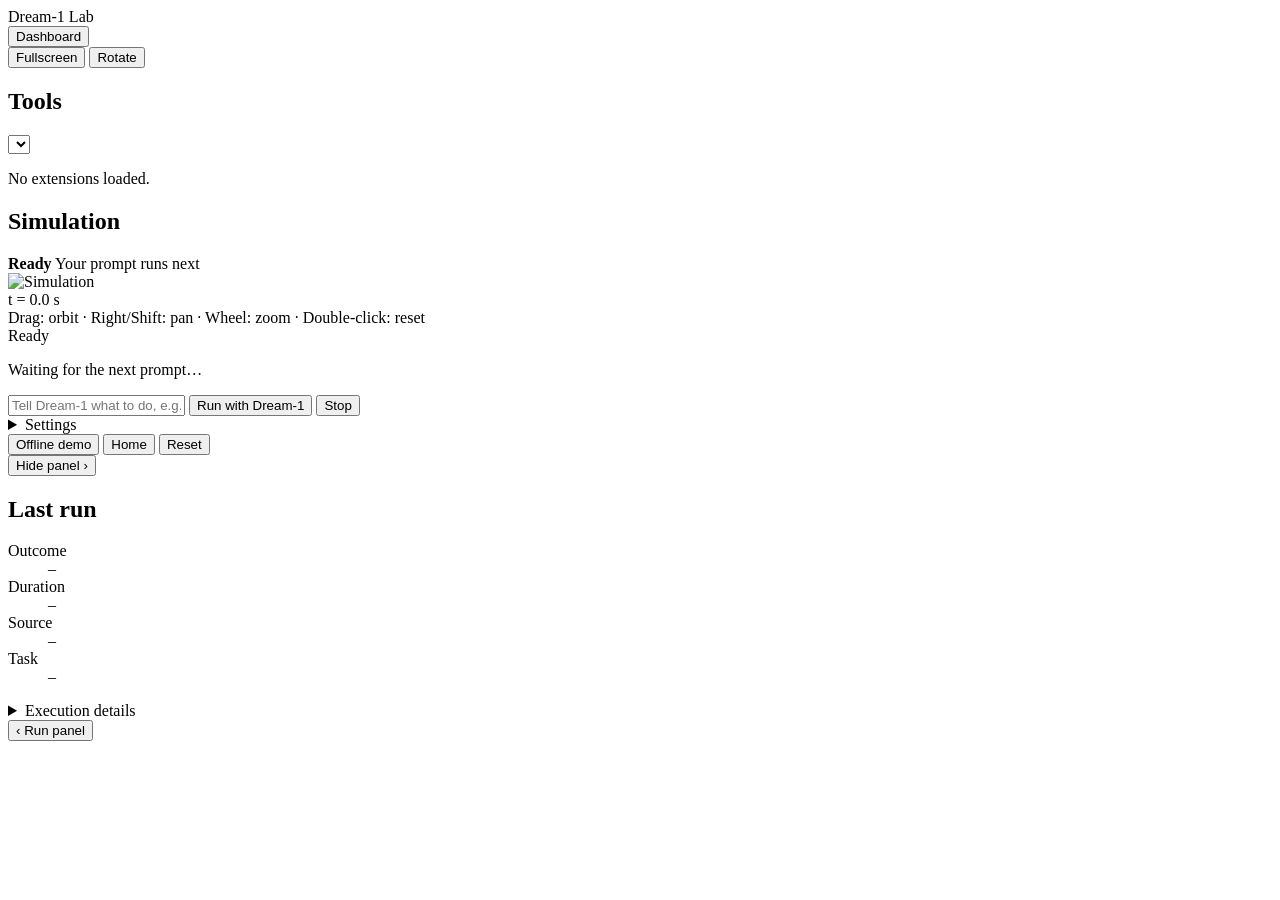
==== dashboard/static/index.html @ a3cab215 "Dashboard: robot cameras in a row directly under the main view, all four visible without scrolling T" ====
<!doctype html>
<html lang="en">
<head>
  <meta charset="utf-8">
  <meta name="viewport" content="width=device-width, initial-scale=1">
  <title>Dream-1 Lab</title>
  <link rel="preconnect" href="https://fonts.googleapis.com">
  <link rel="preconnect" href="https://fonts.gstatic.com" crossorigin>
  <link rel="stylesheet" href="https://fonts.googleapis.com/css2?family=Bitcount+Single&family=Figtree:wght@400;500;600&display=swap">
  <link rel="stylesheet" href="/static/style.css">
</head>
<body>
  <header class="topbar">
    <div class="brand">
      <span class="brand-mark" aria-hidden="true"></span>
      <span>Dream-1 Lab</span>
    </div>
    <nav class="tabs workspace-nav" aria-label="Workspace">
      <button class="tab active" id="workspace-dashboard" type="button" aria-pressed="true">Dashboard</button>
      <button class="tab" id="workspace-test-suite" type="button" aria-pressed="false" hidden>Test Suite</button>
    </nav>
    <div class="pills">
      <span class="pill" id="pill-ws" hidden><i></i><span>Connection</span></span>
      <span class="pill" id="pill-sim" hidden><i></i><span>Simulation</span></span>
      <span class="pill" id="pill-key" hidden><i></i><span>API key</span></span>
      <span class="pill" id="pill-run" hidden><i></i><span>Ready</span></span>
    </div>
    <a href="#" class="credit-left" id="credit-left" title="Open Credits" hidden></a>
    <div class="viewport-actions" role="group" aria-label="Viewport controls">
      <button class="btn btn-outline btn-sm" id="btn-fullscreen" type="button" title="Use the dashboard in fullscreen">Fullscreen</button>
      <button class="btn btn-outline btn-sm" id="btn-orientation" type="button" title="Switch dashboard orientation">Rotate</button>
    </div>
  </header>
  <div class="campaign-notices" id="campaign-notices" aria-live="polite" aria-relevant="additions"></div>

  <nav class="suite-view-nav tabs" id="suite-view-nav" aria-label="Test Suite views" hidden>
    <button class="tab active" type="button" id="suite-build-tab" aria-pressed="true" aria-controls="test-suite-config">Build</button>
    <button class="tab" type="button" id="suite-report-tab" aria-pressed="false" aria-controls="test-suite-results">Report</button>
  </nav>
  <main class="layout">
    <aside class="col col-left">
      <section class="card tools" id="dashboard-tools">
        <div class="section-head tool-head">
          <h2 class="pixel">Tools</h2>
          <select id="tool-select" class="tool-select" aria-label="Choose a tool"></select>
        </div>
        <p class="tool-desc muted" id="tool-desc"></p>
        <div class="panels" id="ext-panels">
          <div class="empty">No extensions loaded.</div>
        </div>
      </section>
      <section class="card" id="test-suite-config" hidden></section>
    </aside>

    <section class="col col-center">
      <section class="card" id="test-suite-results" hidden></section>
      <details class="simulation-preview" id="simulation-preview" open>
        <summary id="preview-summary" hidden>Simulation and cameras</summary>
        <div class="preview-body">

          <div class="section-head">
            <h2 class="pixel">Simulation</h2>
            <span class="status-line">
              <i class="dot live" id="status-dot"></i>
              <strong id="status-text">Ready</strong>
              <span class="muted" id="status-sub">Your prompt runs next</span>
            </span>
          </div>

          <!-- The main view and the three robot cameras under it; sized so all four fit on the screen without scrolling. -->
          <div class="stage" id="stage">
          <div class="frame" id="viewer-frame">
            <div class="viewer" id="viewer">
              <img id="main-view" alt="Simulation" draggable="false">
              <div class="viewer-badges">
                <span class="chip-dark" id="badge-run" hidden><i class="dot live"></i><span>Live</span></span>
                <span class="chip-dark" id="badge-rec" hidden></span>
                <span class="chip-dark mono" id="badge-time">t = 0.0 s</span>
              </div>
              <div class="viewer-hint">Drag: orbit · Right/Shift: pan · Wheel: zoom · Double-click: reset</div>
              <div class="caption">
                <span class="caption-label" id="caption-label">Ready</span>
                <p id="caption-task">Waiting for the next prompt…</p>
              </div>
            </div>
          </div>
          <div class="cams" id="cams" aria-label="Robot cameras: what Dream-1 sees"></div>
          </div>

          <form class="prompt card" id="taskbar">
            <div class="prompt-row">
              <input id="task" list="task-list" placeholder="Tell Dream-1 what to do, e.g. put the apple in the bowl" autocomplete="off" aria-label="Task prompt">
              <datalist id="task-list"></datalist>
              <button type="submit" class="btn primary" id="btn-run">Run with Dream-1</button>
              <button type="button" class="btn danger" id="btn-stop">Stop</button>
            </div>
            <div class="prompt-actions">
              <details class="run-settings">
                <summary title="Model, duration and how the action chunks are executed"><span id="settings-summary">Settings</span></summary>
                <div class="prompt-tools">
                  <label class="mini model-field">Model <input id="model"></label>
                  <label class="mini">Duration (s) <input id="seconds" type="number" min="5" max="3600" step="5" value="60"></label>
                  <label class="mini" title="How each 48-step action chunk is executed (see dreamtool/inference.py)">Execution <select id="strategy"></select></label>
                </div>
              </details>
              <div class="prompt-buttons scene-actions" role="group" aria-label="Scene controls">
                <button type="button" class="btn btn-outline btn-sm" id="btn-demo" title="Test motion without the API (no credits)">Offline demo</button>
                <button type="button" class="btn btn-outline btn-sm" id="btn-home" title="Move the arms to their home pose">Home</button>
                <button type="button" class="btn btn-outline btn-sm" id="btn-reset" title="Reset objects and arms">Reset</button>
              </div>
              <div class="prompt-buttons episode-actions" role="group" aria-label="Teaching">
                <button type="button" class="btn btn-outline btn-sm" id="btn-takeover" hidden>Take over</button>
                <button type="button" class="btn primary btn-sm" id="btn-ep-save" hidden>Save episode</button>
                <button type="button" class="btn btn-outline btn-sm" id="btn-ep-discard" hidden>Discard</button>
              </div>
            </div>
          </form>
        </div>
      </details>
    </section>

    <aside class="col col-right" id="col-right">
      <div class="col-right-head">
        <button type="button" class="btn btn-outline btn-sm" id="right-collapse" title="Hide the run panel (more room for the simulation)" aria-controls="col-right" aria-expanded="true">Hide panel ›</button>
      </div>
      <section class="card" id="test-suite-monitor" hidden></section>
      <section class="card">
        <div class="section-head"><h2 class="pixel" id="run-heading">Last run</h2></div>
        <dl class="kv" id="run-info">
          <dt>Outcome</dt><dd id="ri-result">–</dd>
          <dt>Duration</dt><dd id="ri-duration">–</dd>
          <dt>Source</dt><dd id="ri-source">–</dd>
          <dt>Task</dt><dd id="ri-task">–</dd>
        </dl>
        <details class="run-technical">
          <summary>Execution details</summary>
          <dl class="kv">
            <dt>State</dt><dd id="ri-state">–</dd>
            <dt>Steps</dt><dd id="ri-steps">–</dd>
            <dt>Requests</dt><dd id="ri-requests">–</dd>
            <dt>Last RTT</dt><dd id="ri-rtt">–</dd>
            <dt>Cost</dt><dd id="ri-cost">–</dd>
          </dl>
        </details>
      </section>
      <section class="card" id="rtt-card" hidden>
        <div class="section-head"><h2 class="pixel">Response time</h2><span class="muted" id="rtt-scope">Current run</span></div>
        <canvas id="rtt-chart" height="90"></canvas>
      </section>
      <div id="right-slot"></div>
      <section class="card grow">
        <div id="global-log"></div>
      </section>
    </aside>
    <button type="button" class="right-rail" id="right-rail" title="Show the run panel: last run, response time, log" aria-controls="col-right" aria-expanded="false">‹ <span>Run panel</span></button>
  </main>

  <dialog id="camera-dialog" aria-labelledby="camera-title">
    <div class="section-head"><h2 id="camera-title">Robot camera</h2><form method="dialog"><button class="btn btn-outline btn-sm">Close</button></form></div>
    <img id="camera-large" alt="">
  </dialog>
  <div class="toasts" id="toasts"></div>
  <script type="module" src="/static/app.js"></script>
</body>
</html>
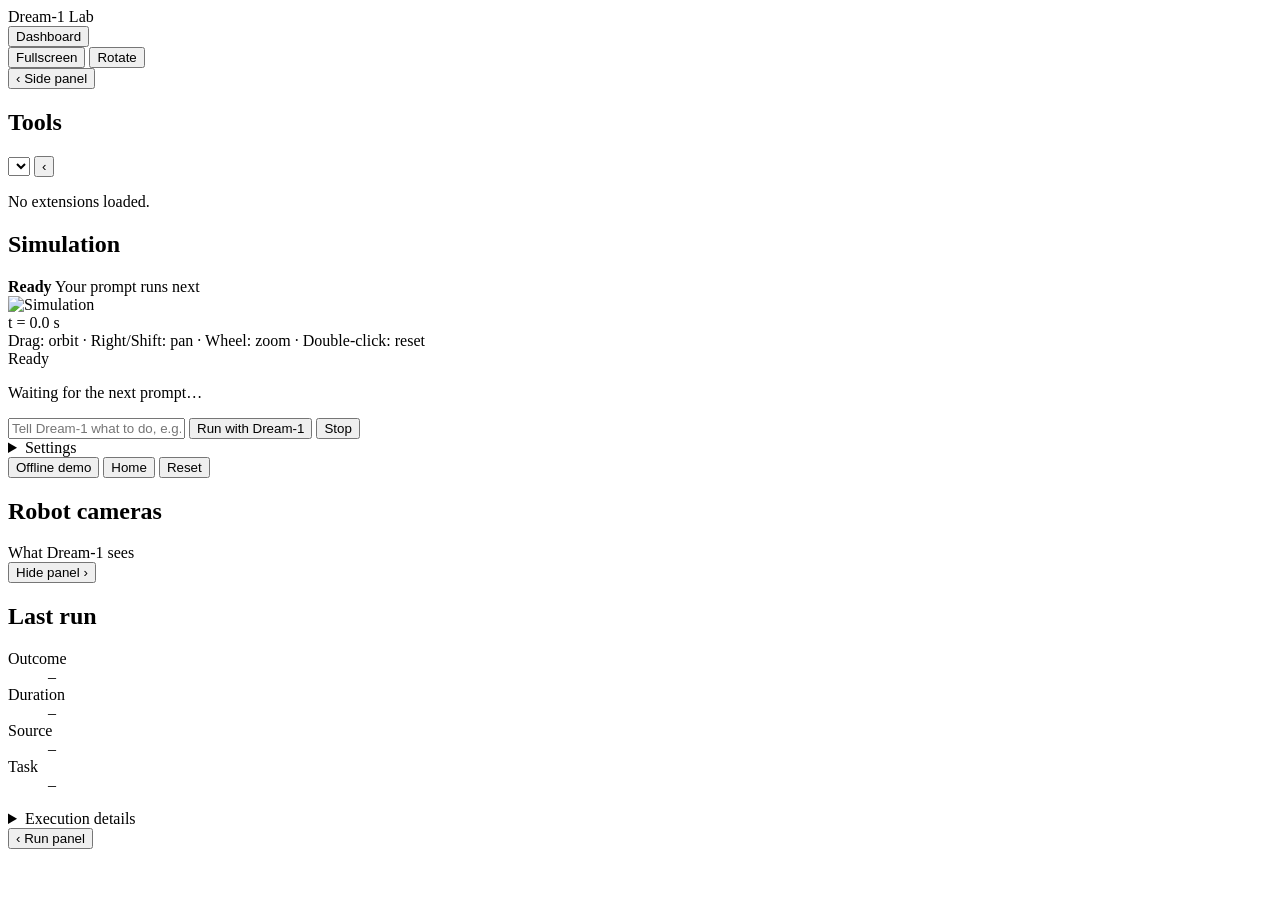
==== commit 744368bb: "Fold-away left column; robustness fixes from a full function test - left column folds into a rail li" ====
--- a/dashboard/static/index.html
+++ b/dashboard/static/index.html
@@ -38,11 +38,13 @@
     <button class="tab" type="button" id="suite-report-tab" aria-pressed="false" aria-controls="test-suite-results">Report</button>
   </nav>
   <main class="layout">
-    <aside class="col col-left">
+    <button type="button" class="left-rail" id="left-rail" title="Show the side panel: tools and test builder" aria-controls="col-left" aria-expanded="false">‹ <span>Side panel</span></button>
+    <aside class="col col-left" id="col-left">
       <section class="card tools" id="dashboard-tools">
         <div class="section-head tool-head">
           <h2 class="pixel">Tools</h2>
           <select id="tool-select" class="tool-select" aria-label="Choose a tool"></select>
+          <button type="button" class="fold-btn" id="left-collapse" title="Hide the side panel (more room for the simulation)" aria-controls="col-left" aria-expanded="true">‹</button>
         </div>
         <p class="tool-desc muted" id="tool-desc"></p>
         <div class="panels" id="ext-panels">
@@ -67,8 +69,6 @@
             </span>
           </div>
 
-          <!-- The main view and the three robot cameras under it; sized so all four fit on the screen without scrolling. -->
-          <div class="stage" id="stage">
           <div class="frame" id="viewer-frame">
             <div class="viewer" id="viewer">
               <img id="main-view" alt="Simulation" draggable="false">
@@ -83,8 +83,6 @@
                 <p id="caption-task">Waiting for the next prompt…</p>
               </div>
             </div>
-          </div>
-          <div class="cams" id="cams" aria-label="Robot cameras: what Dream-1 sees"></div>
           </div>
 
           <form class="prompt card" id="taskbar">
@@ -115,6 +113,9 @@
               </div>
             </div>
           </form>
+
+          <div class="section-head"><h2 class="pixel">Robot cameras</h2><span class="muted">What Dream-1 sees</span></div>
+          <div class="cams" id="cams"></div>
         </div>
       </details>
     </section>
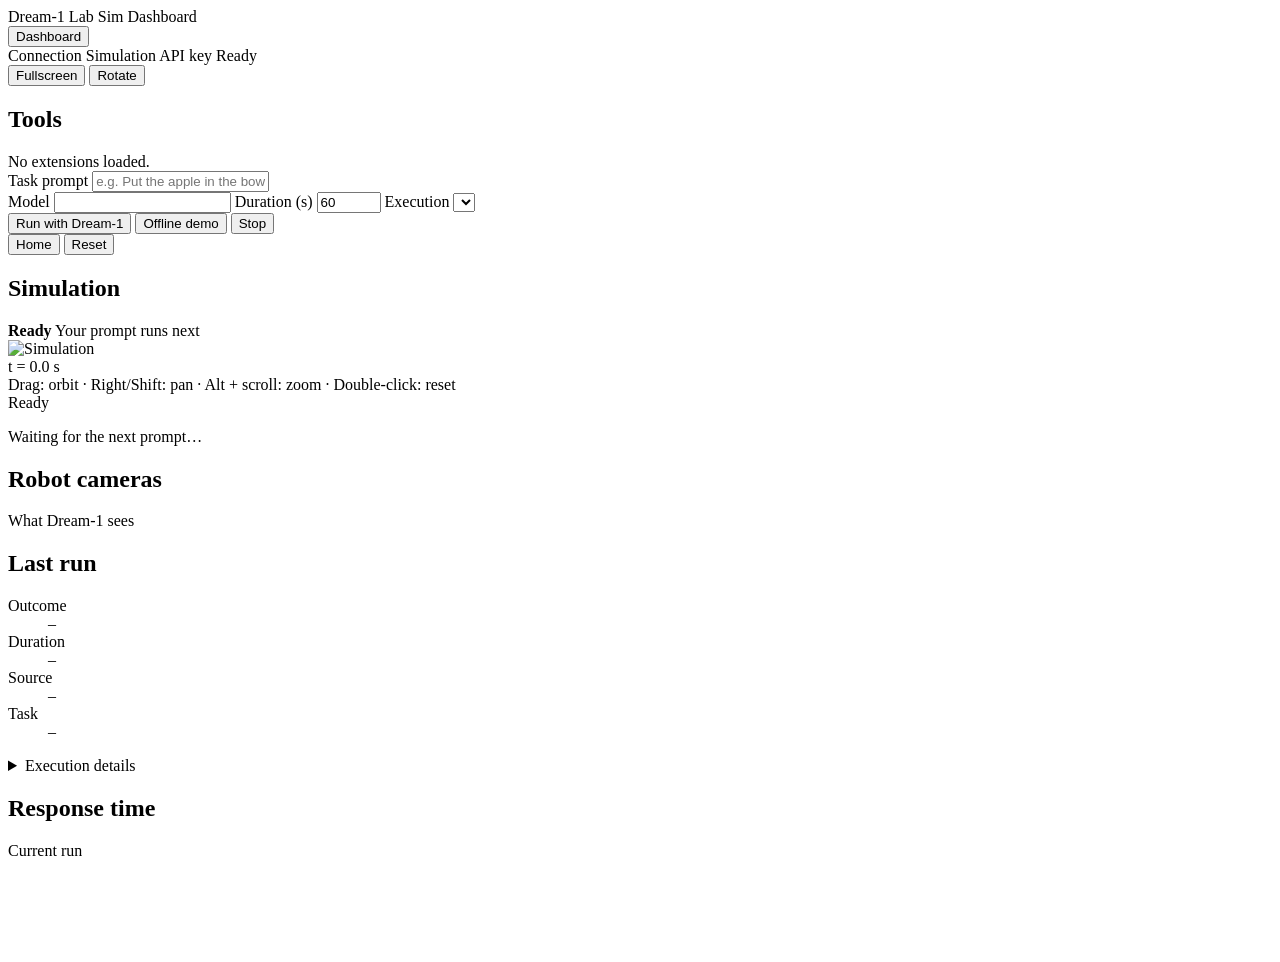
==== commit f9092e0c: "fix: keep target highlights and scrolling predictable" ====
--- a/dashboard/static/index.html
+++ b/dashboard/static/index.html
@@ -14,18 +14,19 @@
     <div class="brand">
       <span class="brand-mark" aria-hidden="true"></span>
       <span>Dream-1 Lab</span>
+      <span class="brand-sub pixel">Sim Dashboard</span>
     </div>
     <nav class="tabs workspace-nav" aria-label="Workspace">
       <button class="tab active" id="workspace-dashboard" type="button" aria-pressed="true">Dashboard</button>
       <button class="tab" id="workspace-test-suite" type="button" aria-pressed="false" hidden>Test Suite</button>
     </nav>
     <div class="pills">
-      <span class="pill" id="pill-ws" hidden><i></i><span>Connection</span></span>
-      <span class="pill" id="pill-sim" hidden><i></i><span>Simulation</span></span>
-      <span class="pill" id="pill-key" hidden><i></i><span>API key</span></span>
-      <span class="pill" id="pill-run" hidden><i></i><span>Ready</span></span>
+      <span class="pill" id="pill-ws"><i></i><span>Connection</span></span>
+      <span class="pill" id="pill-sim"><i></i><span>Simulation</span></span>
+      <span class="pill" id="pill-key"><i></i><span>API key</span></span>
+      <span class="pill" id="pill-run"><i></i><span>Ready</span></span>
     </div>
-    <a href="#" class="credit-left" id="credit-left" title="Open Credits" hidden></a>
+    <a href="#" class="credit-left" id="credit-left" title="Open Credits"></a>
     <div class="viewport-actions" role="group" aria-label="Viewport controls">
       <button class="btn btn-outline btn-sm" id="btn-fullscreen" type="button" title="Use the dashboard in fullscreen">Fullscreen</button>
       <button class="btn btn-outline btn-sm" id="btn-orientation" type="button" title="Switch dashboard orientation">Rotate</button>
@@ -38,15 +39,10 @@
     <button class="tab" type="button" id="suite-report-tab" aria-pressed="false" aria-controls="test-suite-results">Report</button>
   </nav>
   <main class="layout">
-    <button type="button" class="left-rail" id="left-rail" title="Show the side panel: tools and test builder" aria-controls="col-left" aria-expanded="false">‹ <span>Side panel</span></button>
-    <aside class="col col-left" id="col-left">
+    <aside class="col col-left">
       <section class="card tools" id="dashboard-tools">
-        <div class="section-head tool-head">
-          <h2 class="pixel">Tools</h2>
-          <select id="tool-select" class="tool-select" aria-label="Choose a tool"></select>
-          <button type="button" class="fold-btn" id="left-collapse" title="Hide the side panel (more room for the simulation)" aria-controls="col-left" aria-expanded="true">‹</button>
-        </div>
-        <p class="tool-desc muted" id="tool-desc"></p>
+        <div class="section-head"><h2 class="pixel">Tools</h2></div>
+        <nav class="tabs" id="ext-tabs"></nav>
         <div class="panels" id="ext-panels">
           <div class="empty">No extensions loaded.</div>
         </div>
@@ -55,6 +51,32 @@
     </aside>
 
     <section class="col col-center">
+      <form class="prompt card" id="taskbar">
+        <label for="task">Task prompt</label>
+        <input id="task" list="task-list" placeholder="e.g. Put the apple in the bowl" autocomplete="off">
+        <datalist id="task-list"></datalist>
+        <div class="prompt-tools">
+          <label class="mini model-field">Model <input id="model"></label>
+          <label class="mini">Duration (s) <input id="seconds" type="number" min="5" max="3600" step="5" value="60"></label>
+          <label class="mini" title="How each 48-step action chunk is executed (see dreamtool/inference.py)">Execution <select id="strategy"></select></label>
+        </div>
+        <div class="prompt-actions">
+          <div class="prompt-buttons" role="group" aria-label="Run actions">
+            <button type="submit" class="btn primary" id="btn-run">Run with Dream-1</button>
+            <button type="button" class="btn btn-outline" id="btn-demo" title="Test motion without the API (no credits)">Offline demo</button>
+            <button type="button" class="btn danger" id="btn-stop">Stop</button>
+          </div>
+          <div class="prompt-buttons scene-actions" role="group" aria-label="Scene controls">
+            <button type="button" class="btn btn-outline btn-sm" id="btn-home" title="Move the arms to their home pose">Home</button>
+            <button type="button" class="btn btn-outline btn-sm" id="btn-reset" title="Reset objects and arms">Reset</button>
+          </div>
+          <div class="prompt-buttons episode-actions" role="group" aria-label="Teaching">
+            <button type="button" class="btn btn-outline btn-sm" id="btn-takeover" hidden>Take over</button>
+            <button type="button" class="btn primary btn-sm" id="btn-ep-save" hidden>Save episode</button>
+            <button type="button" class="btn btn-outline btn-sm" id="btn-ep-discard" hidden>Discard</button>
+          </div>
+        </div>
+      </form>
       <section class="card" id="test-suite-results" hidden></section>
       <details class="simulation-preview" id="simulation-preview" open>
         <summary id="preview-summary" hidden>Simulation and cameras</summary>
@@ -77,7 +99,7 @@
                 <span class="chip-dark" id="badge-rec" hidden></span>
                 <span class="chip-dark mono" id="badge-time">t = 0.0 s</span>
               </div>
-              <div class="viewer-hint">Drag: orbit · Right/Shift: pan · Wheel: zoom · Double-click: reset</div>
+              <div class="viewer-hint">Drag: orbit · Right/Shift: pan · Alt + scroll: zoom · Double-click: reset</div>
               <div class="caption">
                 <span class="caption-label" id="caption-label">Ready</span>
                 <p id="caption-task">Waiting for the next prompt…</p>
@@ -85,45 +107,13 @@
             </div>
           </div>
 
-          <form class="prompt card" id="taskbar">
-            <div class="prompt-row">
-              <input id="task" list="task-list" placeholder="Tell Dream-1 what to do, e.g. put the apple in the bowl" autocomplete="off" aria-label="Task prompt">
-              <datalist id="task-list"></datalist>
-              <button type="submit" class="btn primary" id="btn-run">Run with Dream-1</button>
-              <button type="button" class="btn danger" id="btn-stop">Stop</button>
-            </div>
-            <div class="prompt-actions">
-              <details class="run-settings">
-                <summary title="Model, duration and how the action chunks are executed"><span id="settings-summary">Settings</span></summary>
-                <div class="prompt-tools">
-                  <label class="mini model-field">Model <input id="model"></label>
-                  <label class="mini">Duration (s) <input id="seconds" type="number" min="5" max="3600" step="5" value="60"></label>
-                  <label class="mini" title="How each 48-step action chunk is executed (see dreamtool/inference.py)">Execution <select id="strategy"></select></label>
-                </div>
-              </details>
-              <div class="prompt-buttons scene-actions" role="group" aria-label="Scene controls">
-                <button type="button" class="btn btn-outline btn-sm" id="btn-demo" title="Test motion without the API (no credits)">Offline demo</button>
-                <button type="button" class="btn btn-outline btn-sm" id="btn-home" title="Move the arms to their home pose">Home</button>
-                <button type="button" class="btn btn-outline btn-sm" id="btn-reset" title="Reset objects and arms">Reset</button>
-              </div>
-              <div class="prompt-buttons episode-actions" role="group" aria-label="Teaching">
-                <button type="button" class="btn btn-outline btn-sm" id="btn-takeover" hidden>Take over</button>
-                <button type="button" class="btn primary btn-sm" id="btn-ep-save" hidden>Save episode</button>
-                <button type="button" class="btn btn-outline btn-sm" id="btn-ep-discard" hidden>Discard</button>
-              </div>
-            </div>
-          </form>
-
           <div class="section-head"><h2 class="pixel">Robot cameras</h2><span class="muted">What Dream-1 sees</span></div>
           <div class="cams" id="cams"></div>
         </div>
       </details>
     </section>
 
-    <aside class="col col-right" id="col-right">
-      <div class="col-right-head">
-        <button type="button" class="btn btn-outline btn-sm" id="right-collapse" title="Hide the run panel (more room for the simulation)" aria-controls="col-right" aria-expanded="true">Hide panel ›</button>
-      </div>
+    <aside class="col col-right">
       <section class="card" id="test-suite-monitor" hidden></section>
       <section class="card">
         <div class="section-head"><h2 class="pixel" id="run-heading">Last run</h2></div>
@@ -144,7 +134,7 @@
           </dl>
         </details>
       </section>
-      <section class="card" id="rtt-card" hidden>
+      <section class="card">
         <div class="section-head"><h2 class="pixel">Response time</h2><span class="muted" id="rtt-scope">Current run</span></div>
         <canvas id="rtt-chart" height="90"></canvas>
       </section>
@@ -153,7 +143,6 @@
         <div id="global-log"></div>
       </section>
     </aside>
-    <button type="button" class="right-rail" id="right-rail" title="Show the run panel: last run, response time, log" aria-controls="col-right" aria-expanded="false">‹ <span>Run panel</span></button>
   </main>
 
   <dialog id="camera-dialog" aria-labelledby="camera-title">
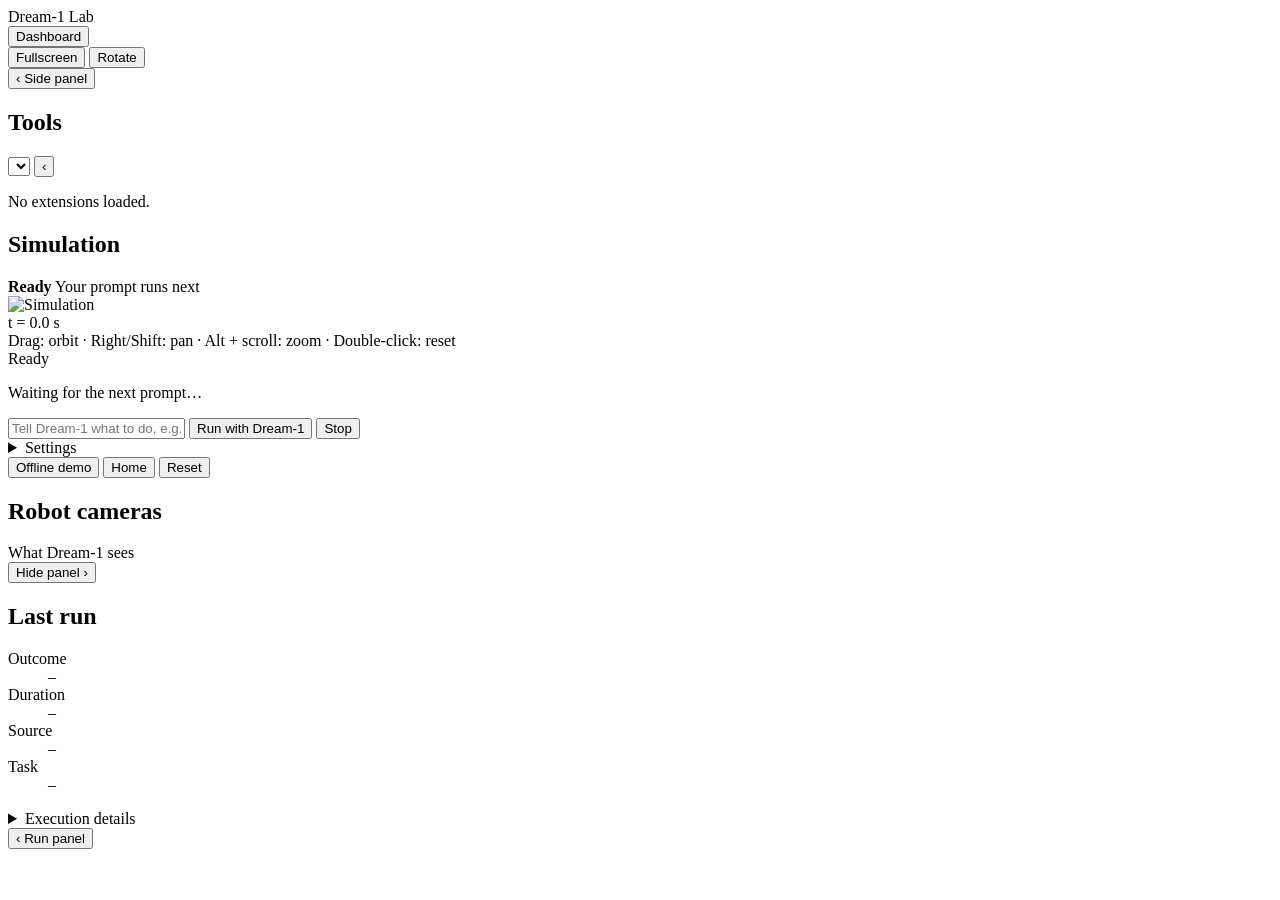
==== commit 36359d6d: "Merge Dream-1 Lab simulator improvements into main" ====
--- a/dashboard/static/index.html
+++ b/dashboard/static/index.html
@@ -14,19 +14,18 @@
     <div class="brand">
       <span class="brand-mark" aria-hidden="true"></span>
       <span>Dream-1 Lab</span>
-      <span class="brand-sub pixel">Sim Dashboard</span>
     </div>
     <nav class="tabs workspace-nav" aria-label="Workspace">
       <button class="tab active" id="workspace-dashboard" type="button" aria-pressed="true">Dashboard</button>
       <button class="tab" id="workspace-test-suite" type="button" aria-pressed="false" hidden>Test Suite</button>
     </nav>
     <div class="pills">
-      <span class="pill" id="pill-ws"><i></i><span>Connection</span></span>
-      <span class="pill" id="pill-sim"><i></i><span>Simulation</span></span>
-      <span class="pill" id="pill-key"><i></i><span>API key</span></span>
-      <span class="pill" id="pill-run"><i></i><span>Ready</span></span>
+      <span class="pill" id="pill-ws" hidden><i></i><span>Connection</span></span>
+      <span class="pill" id="pill-sim" hidden><i></i><span>Simulation</span></span>
+      <span class="pill" id="pill-key" hidden><i></i><span>API key</span></span>
+      <span class="pill" id="pill-run" hidden><i></i><span>Ready</span></span>
     </div>
-    <a href="#" class="credit-left" id="credit-left" title="Open Credits"></a>
+    <a href="#" class="credit-left" id="credit-left" title="Open Credits" hidden></a>
     <div class="viewport-actions" role="group" aria-label="Viewport controls">
       <button class="btn btn-outline btn-sm" id="btn-fullscreen" type="button" title="Use the dashboard in fullscreen">Fullscreen</button>
       <button class="btn btn-outline btn-sm" id="btn-orientation" type="button" title="Switch dashboard orientation">Rotate</button>
@@ -39,10 +38,15 @@
     <button class="tab" type="button" id="suite-report-tab" aria-pressed="false" aria-controls="test-suite-results">Report</button>
   </nav>
   <main class="layout">
-    <aside class="col col-left">
+    <button type="button" class="left-rail" id="left-rail" title="Show the side panel: tools and test builder" aria-controls="col-left" aria-expanded="false">‹ <span>Side panel</span></button>
+    <aside class="col col-left" id="col-left">
       <section class="card tools" id="dashboard-tools">
-        <div class="section-head"><h2 class="pixel">Tools</h2></div>
-        <nav class="tabs" id="ext-tabs"></nav>
+        <div class="section-head tool-head">
+          <h2 class="pixel">Tools</h2>
+          <select id="tool-select" class="tool-select" aria-label="Choose a tool"></select>
+          <button type="button" class="fold-btn" id="left-collapse" title="Hide the side panel (more room for the simulation)" aria-controls="col-left" aria-expanded="true">‹</button>
+        </div>
+        <p class="tool-desc muted" id="tool-desc"></p>
         <div class="panels" id="ext-panels">
           <div class="empty">No extensions loaded.</div>
         </div>
@@ -51,32 +55,6 @@
     </aside>
 
     <section class="col col-center">
-      <form class="prompt card" id="taskbar">
-        <label for="task">Task prompt</label>
-        <input id="task" list="task-list" placeholder="e.g. Put the apple in the bowl" autocomplete="off">
-        <datalist id="task-list"></datalist>
-        <div class="prompt-tools">
-          <label class="mini model-field">Model <input id="model"></label>
-          <label class="mini">Duration (s) <input id="seconds" type="number" min="5" max="3600" step="5" value="60"></label>
-          <label class="mini" title="How each 48-step action chunk is executed (see dreamtool/inference.py)">Execution <select id="strategy"></select></label>
-        </div>
-        <div class="prompt-actions">
-          <div class="prompt-buttons" role="group" aria-label="Run actions">
-            <button type="submit" class="btn primary" id="btn-run">Run with Dream-1</button>
-            <button type="button" class="btn btn-outline" id="btn-demo" title="Test motion without the API (no credits)">Offline demo</button>
-            <button type="button" class="btn danger" id="btn-stop">Stop</button>
-          </div>
-          <div class="prompt-buttons scene-actions" role="group" aria-label="Scene controls">
-            <button type="button" class="btn btn-outline btn-sm" id="btn-home" title="Move the arms to their home pose">Home</button>
-            <button type="button" class="btn btn-outline btn-sm" id="btn-reset" title="Reset objects and arms">Reset</button>
-          </div>
-          <div class="prompt-buttons episode-actions" role="group" aria-label="Teaching">
-            <button type="button" class="btn btn-outline btn-sm" id="btn-takeover" hidden>Take over</button>
-            <button type="button" class="btn primary btn-sm" id="btn-ep-save" hidden>Save episode</button>
-            <button type="button" class="btn btn-outline btn-sm" id="btn-ep-discard" hidden>Discard</button>
-          </div>
-        </div>
-      </form>
       <section class="card" id="test-suite-results" hidden></section>
       <details class="simulation-preview" id="simulation-preview" open>
         <summary id="preview-summary" hidden>Simulation and cameras</summary>
@@ -107,13 +85,45 @@
             </div>
           </div>
 
+          <form class="prompt card" id="taskbar">
+            <div class="prompt-row">
+              <input id="task" list="task-list" placeholder="Tell Dream-1 what to do, e.g. put the apple in the bowl" autocomplete="off" aria-label="Task prompt">
+              <datalist id="task-list"></datalist>
+              <button type="submit" class="btn primary" id="btn-run">Run with Dream-1</button>
+              <button type="button" class="btn danger" id="btn-stop">Stop</button>
+            </div>
+            <div class="prompt-actions">
+              <details class="run-settings">
+                <summary title="Model, duration and how the action chunks are executed"><span id="settings-summary">Settings</span></summary>
+                <div class="prompt-tools">
+                  <label class="mini model-field">Model <input id="model"></label>
+                  <label class="mini">Duration (s) <input id="seconds" type="number" min="5" max="3600" step="5" value="60"></label>
+                  <label class="mini" title="How each 48-step action chunk is executed (see dreamtool/inference.py)">Execution <select id="strategy"></select></label>
+                </div>
+              </details>
+              <div class="prompt-buttons scene-actions" role="group" aria-label="Scene controls">
+                <button type="button" class="btn btn-outline btn-sm" id="btn-demo" title="Test motion without the API (no credits)">Offline demo</button>
+                <button type="button" class="btn btn-outline btn-sm" id="btn-home" title="Move the arms to their home pose">Home</button>
+                <button type="button" class="btn btn-outline btn-sm" id="btn-reset" title="Reset objects and arms">Reset</button>
+              </div>
+              <div class="prompt-buttons episode-actions" role="group" aria-label="Teaching">
+                <button type="button" class="btn btn-outline btn-sm" id="btn-takeover" hidden>Take over</button>
+                <button type="button" class="btn primary btn-sm" id="btn-ep-save" hidden>Save episode</button>
+                <button type="button" class="btn btn-outline btn-sm" id="btn-ep-discard" hidden>Discard</button>
+              </div>
+            </div>
+          </form>
+
           <div class="section-head"><h2 class="pixel">Robot cameras</h2><span class="muted">What Dream-1 sees</span></div>
           <div class="cams" id="cams"></div>
         </div>
       </details>
     </section>
 
-    <aside class="col col-right">
+    <aside class="col col-right" id="col-right">
+      <div class="col-right-head">
+        <button type="button" class="btn btn-outline btn-sm" id="right-collapse" title="Hide the run panel (more room for the simulation)" aria-controls="col-right" aria-expanded="true">Hide panel ›</button>
+      </div>
       <section class="card" id="test-suite-monitor" hidden></section>
       <section class="card">
         <div class="section-head"><h2 class="pixel" id="run-heading">Last run</h2></div>
@@ -134,7 +144,7 @@
           </dl>
         </details>
       </section>
-      <section class="card">
+      <section class="card" id="rtt-card" hidden>
         <div class="section-head"><h2 class="pixel">Response time</h2><span class="muted" id="rtt-scope">Current run</span></div>
         <canvas id="rtt-chart" height="90"></canvas>
       </section>
@@ -143,6 +153,7 @@
         <div id="global-log"></div>
       </section>
     </aside>
+    <button type="button" class="right-rail" id="right-rail" title="Show the run panel: last run, response time, log" aria-controls="col-right" aria-expanded="false">‹ <span>Run panel</span></button>
   </main>
 
   <dialog id="camera-dialog" aria-labelledby="camera-title">
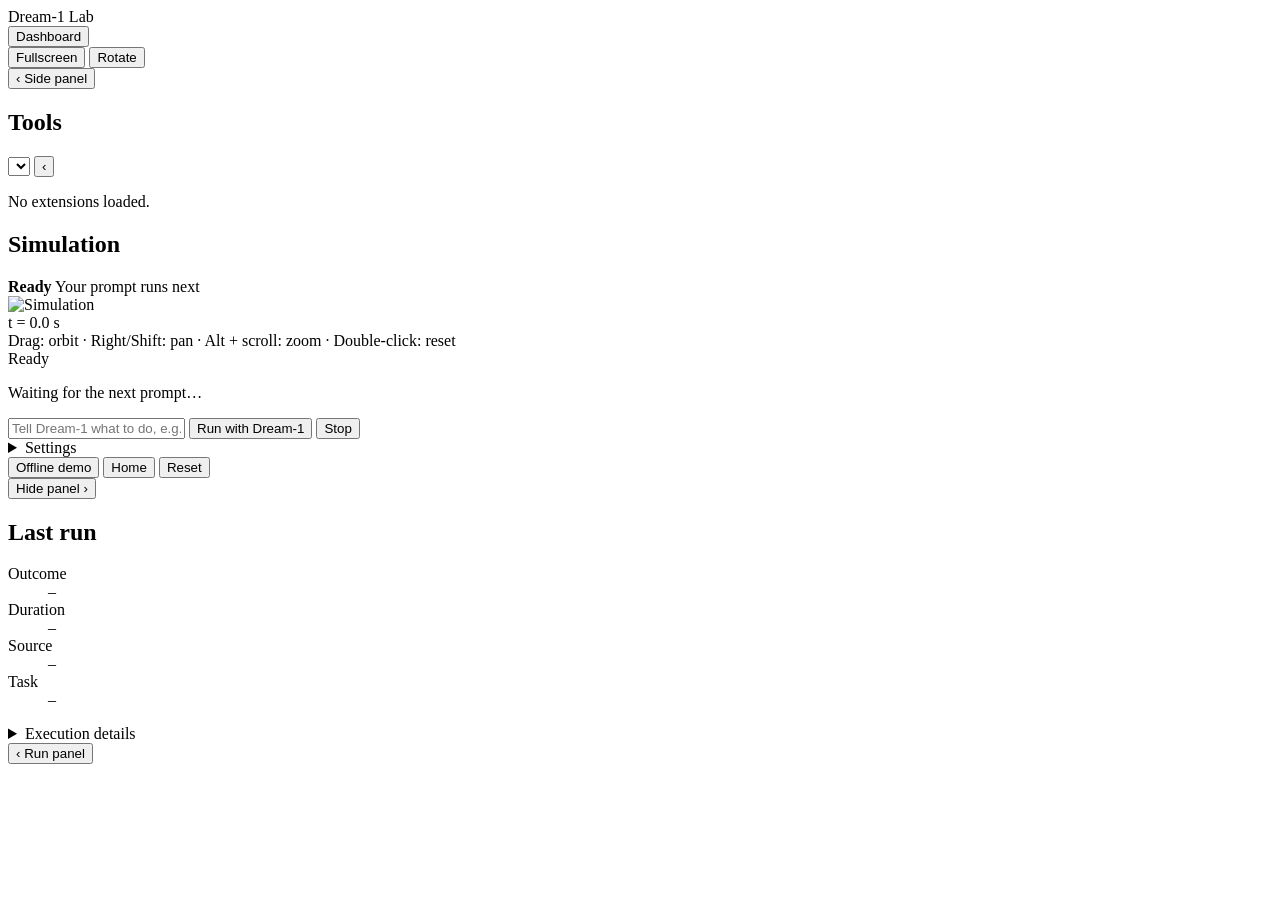
==== commit dfdb2b1e: "Merge main into design/camera-row: camera row on top of on-demand previews main replaced the camera " ====
--- a/dashboard/static/index.html
+++ b/dashboard/static/index.html
@@ -69,6 +69,8 @@
             </span>
           </div>
 
+          <!-- The main view and the three robot cameras under it; sized so all four fit on the screen without scrolling. -->
+          <div class="stage" id="stage">
           <div class="frame" id="viewer-frame">
             <div class="viewer" id="viewer">
               <img id="main-view" alt="Simulation" draggable="false">
@@ -76,6 +78,7 @@
                 <span class="chip-dark" id="badge-run" hidden><i class="dot live"></i><span>Live</span></span>
                 <span class="chip-dark" id="badge-rec" hidden></span>
                 <span class="chip-dark mono" id="badge-time">t = 0.0 s</span>
+                <span class="chip-dark" id="badge-view" hidden></span>
               </div>
               <div class="viewer-hint">Drag: orbit · Right/Shift: pan · Alt + scroll: zoom · Double-click: reset</div>
               <div class="caption">
@@ -83,6 +86,8 @@
                 <p id="caption-task">Waiting for the next prompt…</p>
               </div>
             </div>
+          </div>
+          <div class="cams" id="cams" aria-label="Robot cameras: what Dream-1 sees"></div>
           </div>
 
           <form class="prompt card" id="taskbar">
@@ -113,9 +118,6 @@
               </div>
             </div>
           </form>
-
-          <div class="section-head"><h2 class="pixel">Robot cameras</h2><span class="muted">What Dream-1 sees</span></div>
-          <div class="cams" id="cams"></div>
         </div>
       </details>
     </section>
@@ -156,10 +158,6 @@
     <button type="button" class="right-rail" id="right-rail" title="Show the run panel: last run, response time, log" aria-controls="col-right" aria-expanded="false">‹ <span>Run panel</span></button>
   </main>
 
-  <dialog id="camera-dialog" aria-labelledby="camera-title">
-    <div class="section-head"><h2 id="camera-title">Robot camera</h2><form method="dialog"><button class="btn btn-outline btn-sm">Close</button></form></div>
-    <img id="camera-large" alt="">
-  </dialog>
   <div class="toasts" id="toasts"></div>
   <script type="module" src="/static/app.js"></script>
 </body>
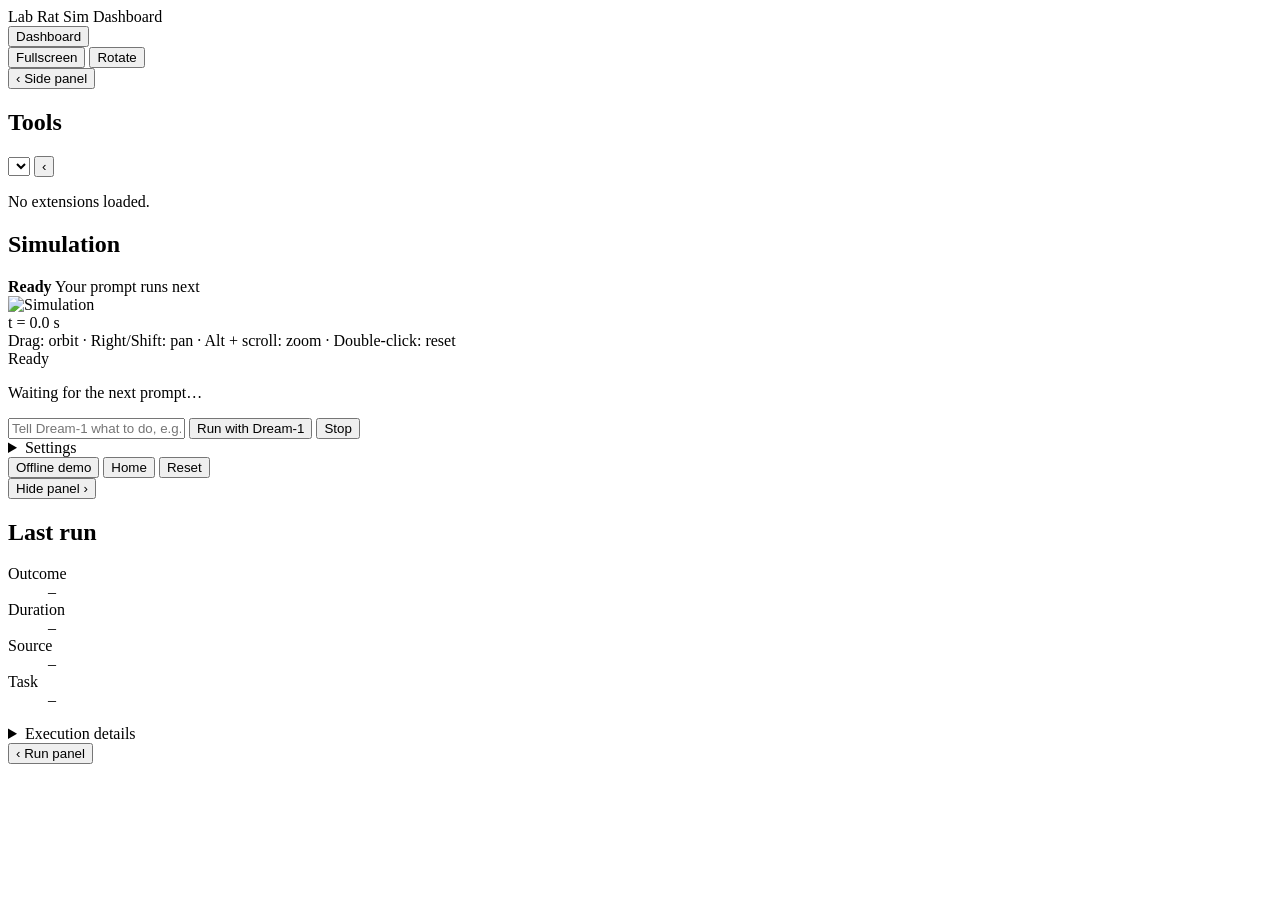
==== commit 590a7874: "Brand the dashboard as Lab Rat" ====
--- a/dashboard/static/index.html
+++ b/dashboard/static/index.html
@@ -3,7 +3,8 @@
 <head>
   <meta charset="utf-8">
   <meta name="viewport" content="width=device-width, initial-scale=1">
-  <title>Dream-1 Lab</title>
+  <title>Lab Rat</title>
+  <link rel="icon" href="/static/lab-rat-mark.svg" type="image/svg+xml">
   <link rel="preconnect" href="https://fonts.googleapis.com">
   <link rel="preconnect" href="https://fonts.gstatic.com" crossorigin>
   <link rel="stylesheet" href="https://fonts.googleapis.com/css2?family=Bitcount+Single&family=Figtree:wght@400;500;600&display=swap">
@@ -13,7 +14,8 @@
   <header class="topbar">
     <div class="brand">
       <span class="brand-mark" aria-hidden="true"></span>
-      <span>Dream-1 Lab</span>
+      <span>Lab Rat</span>
+      <span class="brand-sub pixel">Sim Dashboard</span>
     </div>
     <nav class="tabs workspace-nav" aria-label="Workspace">
       <button class="tab active" id="workspace-dashboard" type="button" aria-pressed="true">Dashboard</button>
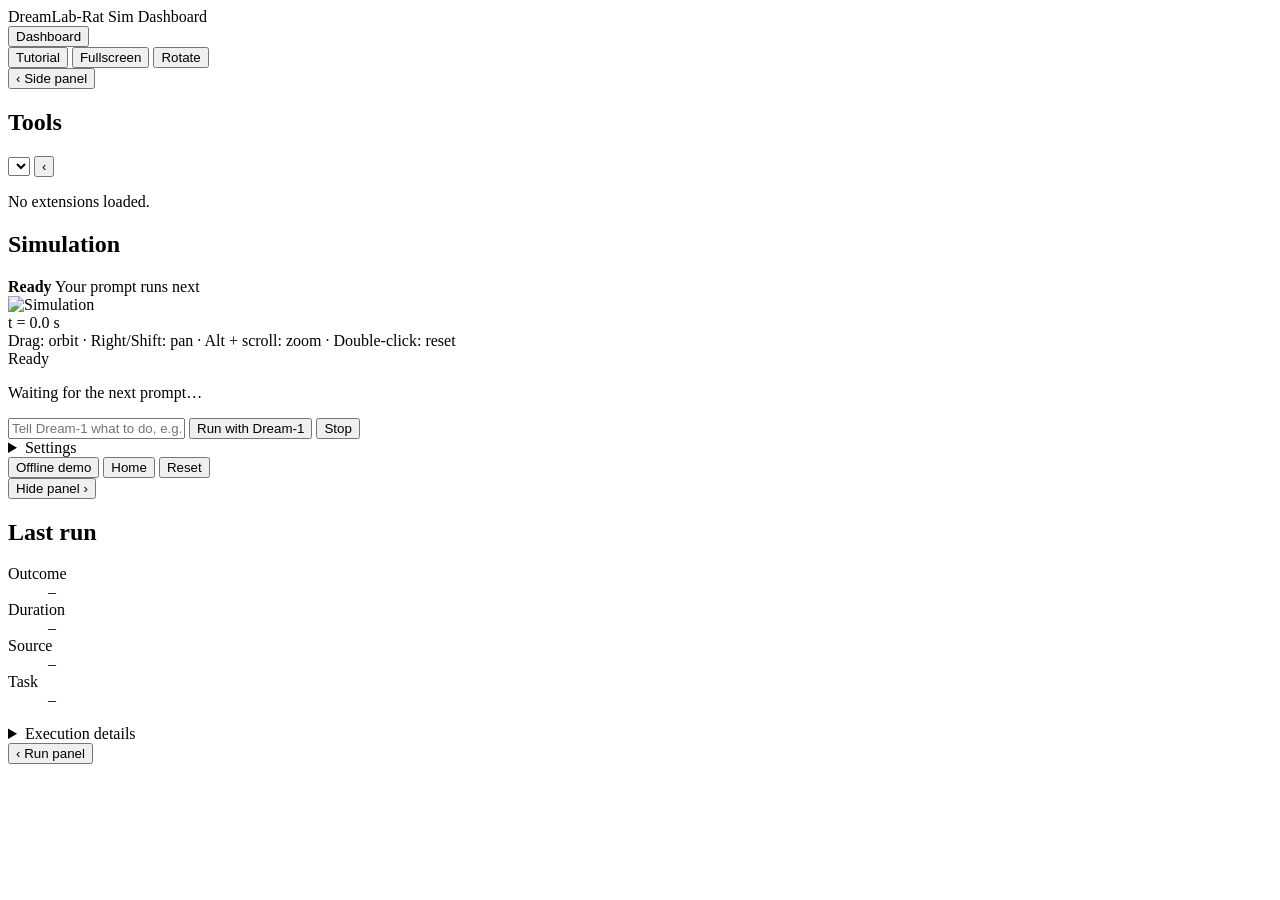
==== commit fe218858: "Review pass, bug fixes, guided tutorial and up-to-date docs Bug fixes: - simulation: an error in the" ====
--- a/dashboard/static/index.html
+++ b/dashboard/static/index.html
@@ -3,7 +3,7 @@
 <head>
   <meta charset="utf-8">
   <meta name="viewport" content="width=device-width, initial-scale=1">
-  <title>Lab Rat</title>
+  <title>DreamLab-Rat</title>
   <link rel="icon" href="/static/lab-rat-mark.svg" type="image/svg+xml">
   <link rel="preconnect" href="https://fonts.googleapis.com">
   <link rel="preconnect" href="https://fonts.gstatic.com" crossorigin>
@@ -14,7 +14,7 @@
   <header class="topbar">
     <div class="brand">
       <span class="brand-mark" aria-hidden="true"></span>
-      <span>Lab Rat</span>
+      <span>DreamLab-Rat</span>
       <span class="brand-sub pixel">Sim Dashboard</span>
     </div>
     <nav class="tabs workspace-nav" aria-label="Workspace">
@@ -29,6 +29,7 @@
     </div>
     <a href="#" class="credit-left" id="credit-left" title="Open Credits" hidden></a>
     <div class="viewport-actions" role="group" aria-label="Viewport controls">
+      <button class="btn btn-outline btn-sm" id="btn-tutorial" type="button" title="Pick a short guided tour of the dashboard" aria-haspopup="dialog">Tutorial</button>
       <button class="btn btn-outline btn-sm" id="btn-fullscreen" type="button" title="Use the dashboard in fullscreen">Fullscreen</button>
       <button class="btn btn-outline btn-sm" id="btn-orientation" type="button" title="Switch dashboard orientation">Rotate</button>
     </div>
@@ -129,7 +130,7 @@
         <button type="button" class="btn btn-outline btn-sm" id="right-collapse" title="Hide the run panel (more room for the simulation)" aria-controls="col-right" aria-expanded="true">Hide panel ›</button>
       </div>
       <section class="card" id="test-suite-monitor" hidden></section>
-      <section class="card">
+      <section class="card" id="run-card">
         <div class="section-head"><h2 class="pixel" id="run-heading">Last run</h2></div>
         <dl class="kv" id="run-info">
           <dt>Outcome</dt><dd id="ri-result">–</dd>
